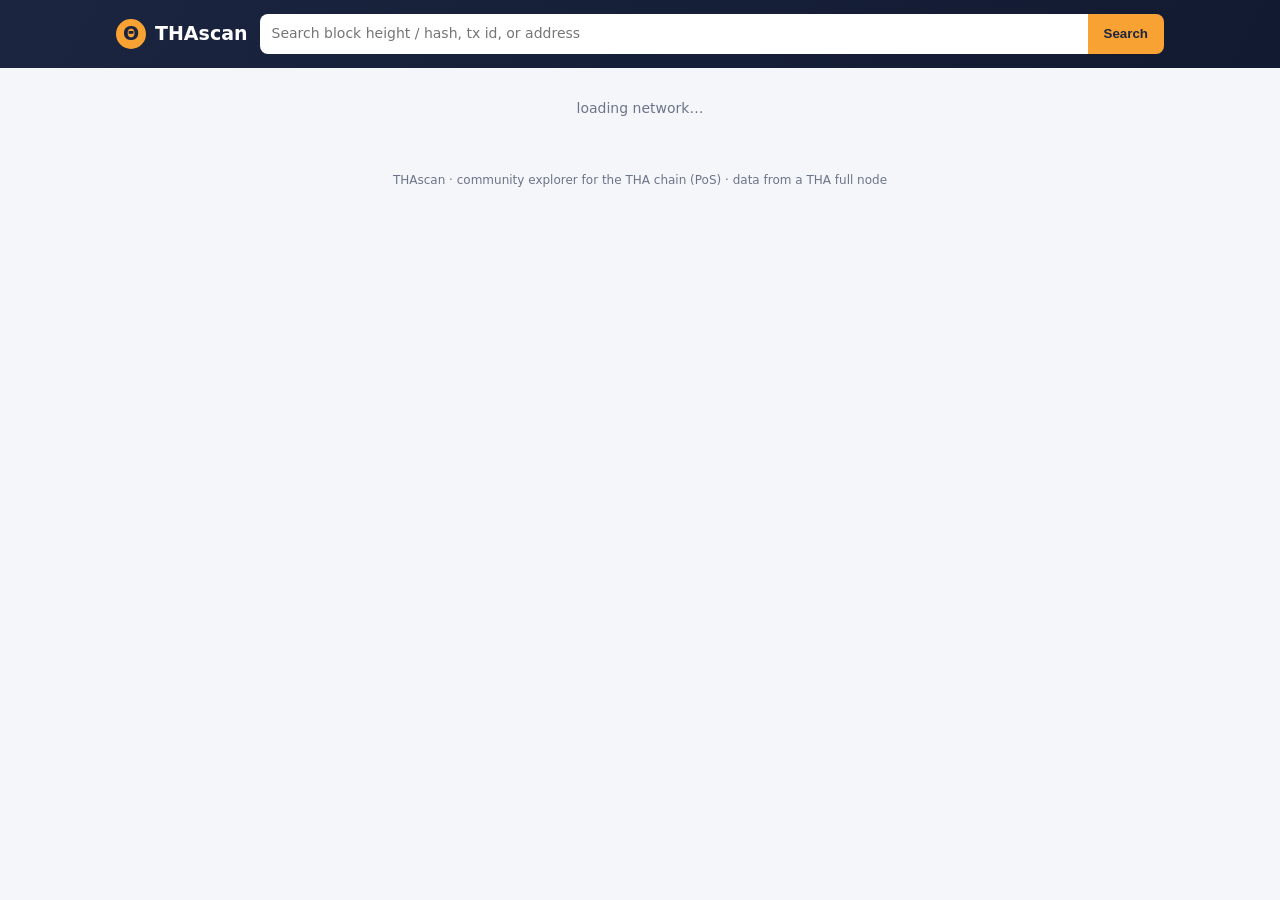
==== index.html @ 7e79e934 "THAscan — THA block explorer (PoS): blocks, transactions (coinstake-aware), address balances via nod" ====
<!doctype html>
<html lang="en">
<head>
<meta charset="utf-8">
<meta name="viewport" content="width=device-width,initial-scale=1">
<title>THAscan — THA Block Explorer</title>
<style>
:root{--navy:#1b2540;--navy2:#111a30;--accent:#f7a233;--accent2:#ffcf7a;--bg:#f5f6fa;--card:#fff;--line:#e4e7ee;--ink:#1c2438;--muted:#6b7488;--good:#1a9d5a;--pos:#8156d6}
@media(prefers-color-scheme:dark){:root{--bg:#0c1020;--card:#141b30;--line:#26304d;--ink:#e7eaf2;--muted:#8b93a9}}
*{box-sizing:border-box}body{margin:0;background:var(--bg);color:var(--ink);font:14px/1.55 system-ui,-apple-system,Segoe UI,Roboto,sans-serif}
a{color:var(--accent);text-decoration:none}a:hover{text-decoration:underline}
header{background:linear-gradient(120deg,var(--navy),var(--navy2));color:#fff;padding:14px 0}
.wrap{max-width:1080px;margin:0 auto;padding:0 16px}
.top{display:flex;align-items:center;gap:12px;flex-wrap:wrap}
.brand{font-weight:800;font-size:19px;color:#fff;display:flex;align-items:center;gap:9px}
.brand .logo{width:30px;height:30px;border-radius:50%;background:var(--accent);color:#1b2540;display:grid;place-items:center;font-weight:900}
.search{flex:1;min-width:220px;display:flex;gap:0}
.search input{flex:1;border:0;border-radius:8px 0 0 8px;padding:9px 12px;font:inherit;background:#fff;color:#1c2438}
.search button{border:0;border-radius:0 8px 8px 0;background:var(--accent);color:#1b2540;font-weight:700;padding:0 16px;cursor:pointer}
.stats{display:grid;grid-template-columns:repeat(auto-fit,minmax(150px,1fr));gap:12px;margin:16px 0}
.stat{background:var(--card);border:1px solid var(--line);border-radius:12px;padding:12px 14px}
.stat small{color:var(--muted);font-size:11px;letter-spacing:.05em;text-transform:uppercase}
.stat b{display:block;font-size:18px;margin-top:3px}
.card{background:var(--card);border:1px solid var(--line);border-radius:12px;margin:16px 0;overflow:hidden}
.card h2{margin:0;padding:12px 16px;font-size:15px;border-bottom:1px solid var(--line);background:rgba(127,127,127,.04)}
table{width:100%;border-collapse:collapse}
th,td{text-align:left;padding:9px 16px;border-bottom:1px solid var(--line);font-size:13px;white-space:nowrap}
th{color:var(--muted);font-weight:600;font-size:11px;text-transform:uppercase;letter-spacing:.04em}
td.mono,.mono{font-family:ui-monospace,SFMono-Regular,Menlo,monospace}
.tag{display:inline-block;font-size:11px;font-weight:700;padding:1px 8px;border-radius:20px}
.tag.pos{background:rgba(129,86,214,.15);color:var(--pos)}.tag.pow{background:rgba(247,162,51,.15);color:var(--accent)}
.tag.cs{background:rgba(26,157,90,.14);color:var(--good)}
.kv{padding:4px 16px}.kv .row{display:flex;gap:12px;padding:8px 0;border-bottom:1px solid var(--line);flex-wrap:wrap}
.kv .k{color:var(--muted);min-width:150px}.kv .v{flex:1;min-width:200px;word-break:break-all}
.ellip{max-width:340px;overflow:hidden;text-overflow:ellipsis;display:inline-block;vertical-align:bottom}
.io{display:grid;grid-template-columns:1fr 1fr;gap:12px}@media(max-width:640px){.io{grid-template-columns:1fr}}
.io .box{border:1px solid var(--line);border-radius:10px;padding:6px 0}
.io .box h3{margin:0;padding:6px 12px;font-size:12px;color:var(--muted)}
.io .ent{padding:6px 12px;border-top:1px solid var(--line);font-size:12px;display:flex;justify-content:space-between;gap:8px}
.muted{color:var(--muted)}.right{text-align:right}
footer{color:var(--muted);text-align:center;padding:22px;font-size:12px}
.loading{padding:30px;text-align:center;color:var(--muted)}
.note{background:rgba(247,162,51,.09);border:1px solid var(--accent);border-radius:8px;padding:8px 12px;margin:12px 0;font-size:12px}
</style>
</head>
<body>
<header><div class="wrap top">
  <a class="brand" href="#/"><span class="logo">Θ</span> THAscan</a>
  <form class="search" onsubmit="return doSearch(event)">
    <input id="q" placeholder="Search block height / hash, tx id, or address" spellcheck="false">
    <button>Search</button>
  </form>
</div></header>
<div class="wrap" id="app"><div class="loading">loading…</div></div>
<footer>THAscan · community explorer for the THA chain (PoS) · data from a THA full node</footer>

<script>
// tha-api.wattxchange.app in production; localhost when developing.
const API = (location.hostname==='localhost'||location.hostname==='127.0.0.1') ? 'http://127.0.0.1:3021' : 'https://tha-api.wattxchange.app';
const $=s=>document.querySelector(s);
const app=()=>$('#app');
const api=async p=>{const r=await fetch(API+p);if(!r.ok){let e='error';try{e=(await r.json()).error||e}catch{}throw new Error(e)};return r.json()};
const esc=s=>String(s==null?'':s).replace(/[&<>"]/g,c=>({'&':'&amp;','<':'&lt;','>':'&gt;','"':'&quot;'}[c]));
const fmt=n=>Number(n||0).toLocaleString(undefined,{maximumFractionDigits:8});
const ago=t=>{const s=Math.floor(Date.now()/1000-t);if(s<60)return s+'s ago';if(s<3600)return Math.floor(s/60)+'m ago';if(s<86400)return Math.floor(s/3600)+'h ago';return Math.floor(s/86400)+'d ago'};
const short=(h,n=12)=>h?h.slice(0,n)+'…'+h.slice(-6):'';
const link=(t,id,txt,n)=>`<a class="mono" href="#/${t}/${id}">${esc(txt||short(id,n))}</a>`;

function doSearch(e){e.preventDefault();const q=$('#q').value.trim();if(!q)return false;
  api('/api/search?q='+encodeURIComponent(q)).then(r=>{
    if(r.type==='unknown'){app().innerHTML='<div class="note">No block, transaction, or address matches “'+esc(q)+'”.</div>';location.hash='#/';}
    else location.hash='#/'+r.type+'/'+r.id;
  }).catch(()=>{});return false;}

async function home(){
  app().innerHTML='<div class="loading">loading network…</div>';
  const [s,blocks]=await Promise.all([api('/api/status'),api('/api/blocks?n=15')]);
  app().innerHTML=`
   <div class="stats">
     <div class="stat"><small>Height</small><b>${s.blocks.toLocaleString()}</b></div>
     <div class="stat"><small>Difficulty</small><b>${Number(s.difficulty).toFixed(4)}</b></div>
     <div class="stat"><small>Net Hashrate</small><b>${(s.networkhashps/1e6).toFixed(2)} MH/s</b></div>
     <div class="stat"><small>Peers</small><b>${s.connections??'–'}</b></div>
     <div class="stat"><small>Chain Size</small><b>${(s.sizeOnDisk/1e9).toFixed(2)} GB</b></div>
     <div class="stat"><small>Node</small><b style="font-size:13px">${esc(s.subversion||'')}</b></div>
   </div>
   <div class="card"><h2>Latest Blocks</h2><table>
     <tr><th>Height</th><th>Age</th><th>Txns</th><th>Type</th><th>Size</th><th>Hash</th></tr>
     ${blocks.map(b=>`<tr>
       <td>${link('block',b.height,b.height)}</td>
       <td class="muted">${ago(b.time)}</td>
       <td>${b.nTx}</td>
       <td><span class="tag ${b.type==='PoS'?'pos':'pow'}">${b.type}</span></td>
       <td class="muted">${b.size} B</td>
       <td>${link('block',b.hash,short(b.hash))}</td></tr>`).join('')}
   </table></div>`;
}

async function viewBlock(id){
  app().innerHTML='<div class="loading">loading block…</div>';
  const b=await api('/api/block/'+encodeURIComponent(id));
  app().innerHTML=`
   <div class="card"><h2>Block #${b.height} <span class="tag ${b.type==='PoS'?'pos':'pow'}">${b.type}</span></h2>
    <div class="kv">
     <div class="row"><span class="k">Hash</span><span class="v mono">${esc(b.hash)}</span></div>
     <div class="row"><span class="k">Timestamp</span><span class="v">${new Date(b.time*1000).toUTCString()} (${ago(b.time)})</span></div>
     <div class="row"><span class="k">Transactions</span><span class="v">${b.nTx}</span></div>
     <div class="row"><span class="k">Size / Weight</span><span class="v">${b.size} B / ${b.weight}</span></div>
     <div class="row"><span class="k">Difficulty</span><span class="v">${Number(b.difficulty).toFixed(6)}</span></div>
     <div class="row"><span class="k">Merkle Root</span><span class="v mono">${esc(b.merkleroot)}</span></div>
     <div class="row"><span class="k">Prev / Next</span><span class="v">${b.previousblockhash?link('block',b.previousblockhash,short(b.previousblockhash)):'–'} ${b.nextblockhash?' → '+link('block',b.nextblockhash,short(b.nextblockhash)):''}</span></div>
    </div></div>
   <div class="card"><h2>Transactions (${b.tx.length})</h2><table>
     <tr><th>Txid</th><th>In/Out</th><th>Value</th><th></th></tr>
     ${b.tx.map((t,i)=>`<tr>
       <td>${link('tx',t.txid,short(t.txid,16))}</td>
       <td class="muted">${t.vin} → ${t.vout}</td>
       <td>${fmt(t.value)} THA</td>
       <td>${i===0?'<span class="tag cs">coinbase</span>':(i===1&&b.type==='PoS'?'<span class="tag cs">coinstake</span>':'')}</td></tr>`).join('')}
   </table></div>`;
}

async function viewTx(id){
  app().innerHTML='<div class="loading">loading transaction…</div>';
  const t=await api('/api/tx/'+id);
  const io=(arr,side)=>`<div class="box"><h3>${side} (${arr.length})</h3>${arr.map(e=>{
    if(e.coinbase)return '<div class="ent"><span class="muted">Newly generated (coinbase)</span></div>';
    const a=e.address?link('address',e.address,short(e.address,14)):'<span class="muted">unparsed</span>';
    return `<div class="ent">${a}<span>${e.value==null?'':fmt(e.value)+' THA'}</span></div>`;}).join('')||'<div class="ent muted">none</div>'}</div>`;
  app().innerHTML=`
   <div class="card"><h2>Transaction ${t.coinstake?'<span class="tag cs">coinstake</span>':t.coinbase?'<span class="tag cs">coinbase</span>':''}</h2>
    <div class="kv">
     <div class="row"><span class="k">Txid</span><span class="v mono">${esc(t.txid)}</span></div>
     <div class="row"><span class="k">Block</span><span class="v">${t.height!=null?link('block',t.height,t.height):'unconfirmed'} · ${t.confirmations||0} confirmations</span></div>
     <div class="row"><span class="k">Time</span><span class="v">${t.time?new Date(t.time*1000).toUTCString():'–'}</span></div>
     <div class="row"><span class="k">Value out</span><span class="v">${fmt(t.outTotal)} THA</span></div>
     <div class="row"><span class="k">Fee</span><span class="v">${fmt(t.fee)} THA</span></div>
    </div></div>
   <div class="card"><h2>Inputs & Outputs</h2><div class="kv"><div class="io">${io(t.vin,'Inputs')}${io(t.vout,'Outputs')}</div></div></div>`;
}

async function viewAddress(id){
  app().innerHTML='<div class="loading">scanning address (this can take up to a minute — THA has no address index)…</div>';
  const a=await api('/api/address/'+id);
  app().innerHTML=`
   <div class="card"><h2>Address</h2>
    <div class="kv">
     <div class="row"><span class="k">Address</span><span class="v mono">${esc(a.address)}</span></div>
     <div class="row"><span class="k">Balance</span><span class="v"><b>${fmt(a.balance)} THA</b></span></div>
     <div class="row"><span class="k">Unspent outputs</span><span class="v">${a.utxoCount.toLocaleString()}</span></div>
    </div></div>
   ${a.utxoCount>a.utxos.length?`<div class="note">Showing the ${a.utxos.length} most recent of ${a.utxoCount.toLocaleString()} UTXOs.</div>`:''}
   <div class="card"><h2>Unspent Outputs</h2><table>
     <tr><th>Txid</th><th>Vout</th><th>Height</th><th class="right">Value</th></tr>
     ${a.utxos.map(u=>`<tr><td>${link('tx',u.txid,short(u.txid,16))}</td><td>${u.vout}</td><td>${link('block',u.height,u.height)}</td><td class="right">${fmt(u.value)} THA</td></tr>`).join('')||'<tr><td colspan="4" class="muted">no unspent outputs</td></tr>'}
   </table></div>`;
}

async function router(){
  const h=location.hash.replace(/^#\//,'');const [t,id]=h.split('/');
  try{
    if(!t) return home();
    if(t==='block') return viewBlock(id);
    if(t==='tx') return viewTx(id);
    if(t==='address') return viewAddress(id);
    home();
  }catch(e){app().innerHTML='<div class="note">'+esc(e.message)+'</div>';}
}
addEventListener('hashchange',router);
router();
setInterval(()=>{if(!location.hash||location.hash==='#/')router();},30000);
</script>
</body>
</html>
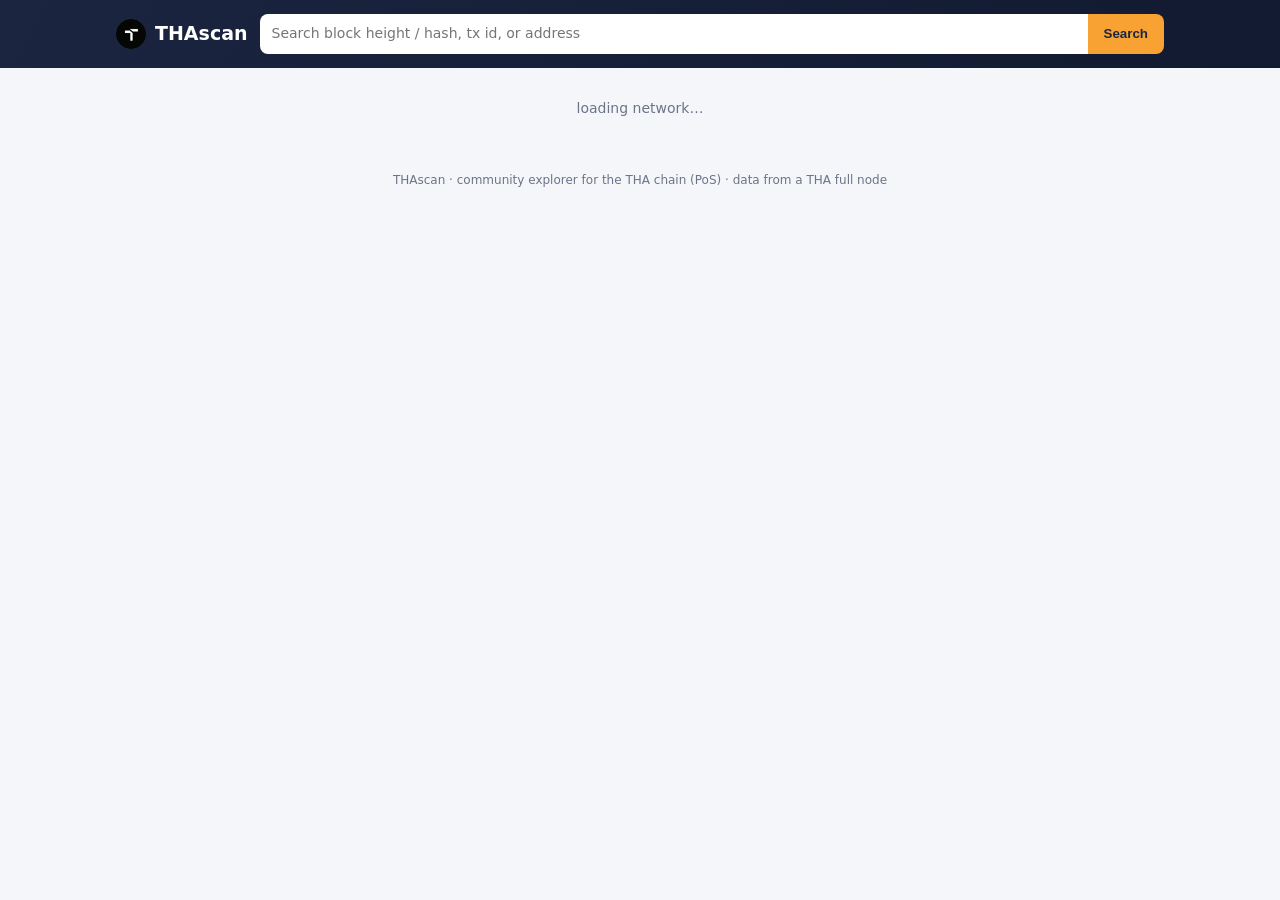
==== commit 4d353e46: "Add THA chain logo to header and as browser tab icon" ====
--- a/index.html
+++ b/index.html
@@ -4,6 +4,9 @@
 <meta charset="utf-8">
 <meta name="viewport" content="width=device-width,initial-scale=1">
 <title>THAscan — THA Block Explorer</title>
+<link rel="icon" href="/favicon.ico" sizes="any">
+<link rel="icon" type="image/png" href="/tha-logo.png">
+<link rel="apple-touch-icon" href="/apple-touch-icon.png">
 <style>
 :root{--navy:#1b2540;--navy2:#111a30;--accent:#f7a233;--accent2:#ffcf7a;--bg:#f5f6fa;--card:#fff;--line:#e4e7ee;--ink:#1c2438;--muted:#6b7488;--good:#1a9d5a;--pos:#8156d6}
 @media(prefers-color-scheme:dark){:root{--bg:#0c1020;--card:#141b30;--line:#26304d;--ink:#e7eaf2;--muted:#8b93a9}}
@@ -13,7 +16,7 @@
 .wrap{max-width:1080px;margin:0 auto;padding:0 16px}
 .top{display:flex;align-items:center;gap:12px;flex-wrap:wrap}
 .brand{font-weight:800;font-size:19px;color:#fff;display:flex;align-items:center;gap:9px}
-.brand .logo{width:30px;height:30px;border-radius:50%;background:var(--accent);color:#1b2540;display:grid;place-items:center;font-weight:900}
+.brand .logo{width:30px;height:30px;border-radius:50%;display:block;object-fit:contain}
 .search{flex:1;min-width:220px;display:flex;gap:0}
 .search input{flex:1;border:0;border-radius:8px 0 0 8px;padding:9px 12px;font:inherit;background:#fff;color:#1c2438}
 .search button{border:0;border-radius:0 8px 8px 0;background:var(--accent);color:#1b2540;font-weight:700;padding:0 16px;cursor:pointer}
@@ -45,7 +48,7 @@
 </head>
 <body>
 <header><div class="wrap top">
-  <a class="brand" href="#/"><span class="logo">Θ</span> THAscan</a>
+  <a class="brand" href="#/"><img class="logo" src="/tha-logo.png" width="30" height="30" alt=""> THAscan</a>
   <form class="search" onsubmit="return doSearch(event)">
     <input id="q" placeholder="Search block height / hash, tx id, or address" spellcheck="false">
     <button>Search</button>
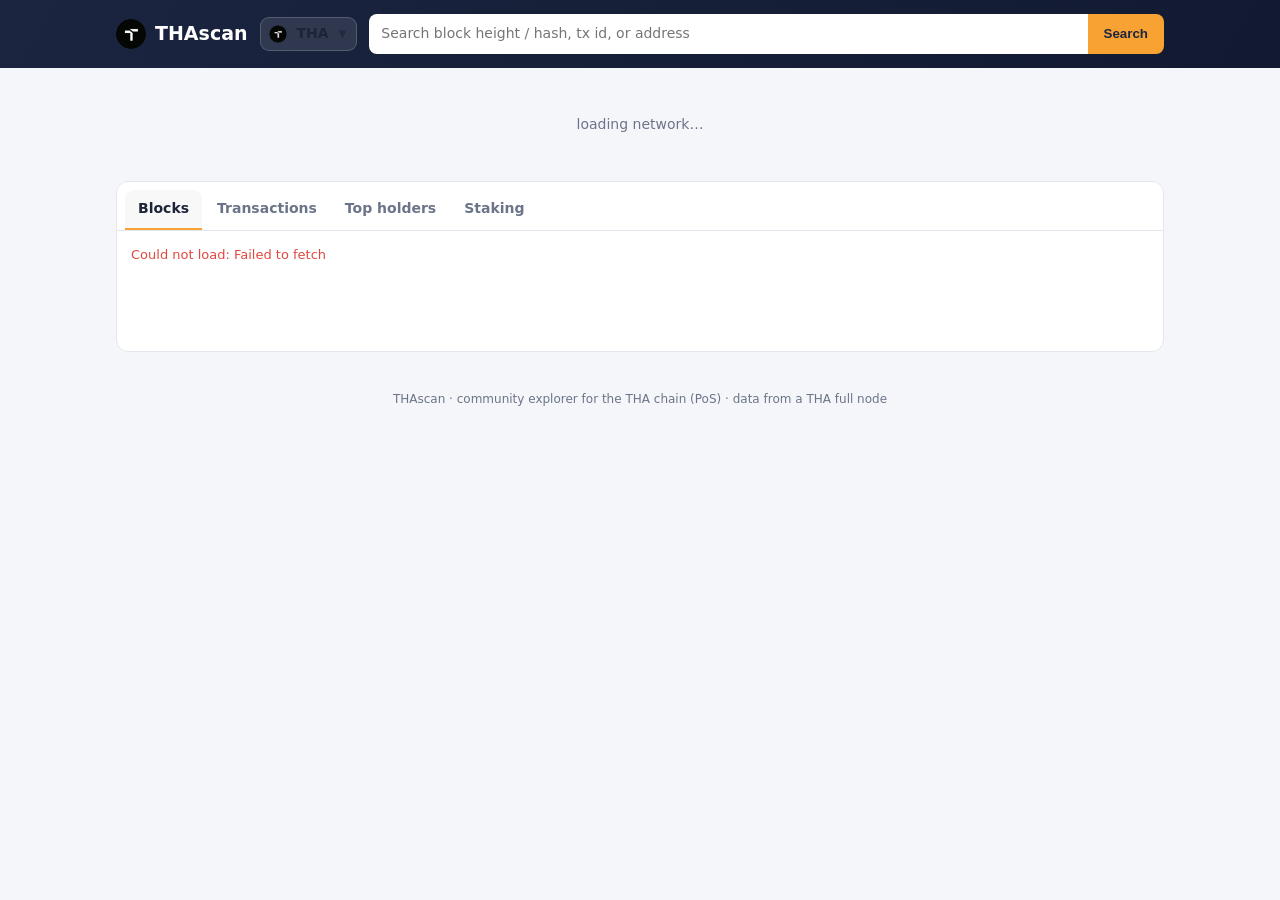
==== commit 46bf9f5c: "Shared explorer panel, chain selector, and index-backed views Adds the wattxchange chain selector an" ====
--- a/index.html
+++ b/index.html
@@ -7,6 +7,8 @@
 <link rel="icon" href="/favicon.ico" sizes="any">
 <link rel="icon" type="image/png" href="/tha-logo.png">
 <link rel="apple-touch-icon" href="/apple-touch-icon.png">
+<link rel="stylesheet" href="/explorer-shared.css">
+<script src="/explorer-shared.js"></script>
 <style>
 :root{--navy:#1b2540;--navy2:#111a30;--accent:#f7a233;--accent2:#ffcf7a;--bg:#f5f6fa;--card:#fff;--line:#e4e7ee;--ink:#1c2438;--muted:#6b7488;--good:#1a9d5a;--pos:#8156d6}
 @media(prefers-color-scheme:dark){:root{--bg:#0c1020;--card:#141b30;--line:#26304d;--ink:#e7eaf2;--muted:#8b93a9}}
@@ -49,6 +51,7 @@
 <body>
 <header><div class="wrap top">
   <a class="brand" href="#/"><img class="logo" src="/tha-logo.png" width="30" height="30" alt=""> THAscan</a>
+  <span id="chainbar"></span>
   <form class="search" onsubmit="return doSearch(event)">
     <input id="q" placeholder="Search block height / hash, tx id, or address" spellcheck="false">
     <button>Search</button>
@@ -59,7 +62,8 @@
 
 <script>
 // tha-api.wattxchange.app in production; localhost when developing.
-const API = (location.hostname==='localhost'||location.hostname==='127.0.0.1') ? 'http://127.0.0.1:3021' : 'https://tha-api.wattxchange.app';
+const API = new URLSearchParams(location.search).get('api')
+  || ((location.hostname==='localhost'||location.hostname==='127.0.0.1') ? 'http://127.0.0.1:3021' : 'https://tha-api.wattxchange.app');
 const $=s=>document.querySelector(s);
 const app=()=>$('#app');
 const api=async p=>{const r=await fetch(API+p);if(!r.ok){let e='error';try{e=(await r.json()).error||e}catch{}throw new Error(e)};return r.json()};
@@ -75,28 +79,47 @@
     else location.hash='#/'+r.type+'/'+r.id;
   }).catch(()=>{});return false;}
 
-async function home(){
-  app().innerHTML='<div class="loading">loading network…</div>';
-  const [s,blocks]=await Promise.all([api('/api/status'),api('/api/blocks?n=15')]);
-  app().innerHTML=`
-   <div class="stats">
+function statsRow(s){
+  return `
      <div class="stat"><small>Height</small><b>${s.blocks.toLocaleString()}</b></div>
      <div class="stat"><small>Difficulty</small><b>${Number(s.difficulty).toFixed(4)}</b></div>
-     <div class="stat"><small>Net Hashrate</small><b>${(s.networkhashps/1e6).toFixed(2)} MH/s</b></div>
-     <div class="stat"><small>Peers</small><b>${s.connections??'–'}</b></div>
+     <div class="stat"><small>Net Hashrate</small><b>${ExplorerShared.format.hashrate(s.networkhashps)}</b></div>
+     <div class="stat"><small>Peers</small><b>${s.connections??'\u2013'}</b></div>
      <div class="stat"><small>Chain Size</small><b>${(s.sizeOnDisk/1e9).toFixed(2)} GB</b></div>
-     <div class="stat"><small>Node</small><b style="font-size:13px">${esc(s.subversion||'')}</b></div>
-   </div>
-   <div class="card"><h2>Latest Blocks</h2><table>
-     <tr><th>Height</th><th>Age</th><th>Txns</th><th>Type</th><th>Size</th><th>Hash</th></tr>
-     ${blocks.map(b=>`<tr>
-       <td>${link('block',b.height,b.height)}</td>
-       <td class="muted">${ago(b.time)}</td>
-       <td>${b.nTx}</td>
-       <td><span class="tag ${b.type==='PoS'?'pos':'pow'}">${b.type}</span></td>
-       <td class="muted">${b.size} B</td>
-       <td>${link('block',b.hash,short(b.hash))}</td></tr>`).join('')}
-   </table></div>`;
+     <div class="stat"><small>Node</small><b style="font-size:13px">${esc(s.subversion||'')}</b></div>`;
+}
+
+// The stat row refreshes on a timer, but the panel must not: remounting it would
+// throw away whichever tab and page the reader is on.
+let _panel=null,_panelTab=null;
+async function home(tab){
+  tab = tab || 'blocks';
+  if(!document.getElementById('xpanel')){
+    app().innerHTML='<div class="stats" id="xstats"><div class="loading">loading network\u2026</div></div><div id="xpanel"></div>';
+    _panel = mountPanel(tab); _panelTab = tab;
+  } else if(_panel && tab !== _panelTab){
+    _panelTab = tab; _panel.go(tab, null);
+  }
+  refreshStats();
+}
+
+function refreshStats(){
+  return api('/api/status').then(s=>{
+    const el=document.getElementById('xstats');
+    if(el) el.innerHTML=statsRow(s);
+  }).catch(()=>{});
+}
+
+// Blocks / transactions / holders / staking, 50 rows a page, paged in either
+// direction for as far as the chain goes. Tab changes are mirrored into the URL
+// so a view can be linked; the guard stops that write re-entering the router.
+let _navGuard=false;
+function mountPanel(tab){
+  if(!window.ExplorerShared) return null;
+  return ExplorerShared.panel('#xpanel',{chainId:'tha',api:API,tab:tab,onNavigate(t){
+    if(t===_panelTab) return;
+    _panelTab=t; _navGuard=true; location.hash='#/view/'+t;
+  }});
 }
 
 async function viewBlock(id){
@@ -160,18 +183,21 @@
 }
 
 async function router(){
+  if(_navGuard){_navGuard=false;return;}
   const h=location.hash.replace(/^#\//,'');const [t,id]=h.split('/');
   try{
     if(!t) return home();
-    if(t==='block') return viewBlock(id);
-    if(t==='tx') return viewTx(id);
-    if(t==='address') return viewAddress(id);
+    if(t==='view') return home(id||'blocks');
+    if(t==='block'){_panel=null;_panelTab=null;return viewBlock(id);}
+    if(t==='tx'){_panel=null;_panelTab=null;return viewTx(id);}
+    if(t==='address'){_panel=null;_panelTab=null;return viewAddress(id);}
     home();
   }catch(e){app().innerHTML='<div class="note">'+esc(e.message)+'</div>';}
 }
+if(window.ExplorerShared) ExplorerShared.chainbar('#chainbar',{chainId:'tha'});
 addEventListener('hashchange',router);
 router();
-setInterval(()=>{if(!location.hash||location.hash==='#/')router();},30000);
+setInterval(()=>{if(document.getElementById('xstats'))refreshStats();},30000);
 </script>
 </body>
 </html>
--- a/explorer-shared.css
+++ b/explorer-shared.css
@@ -0,0 +1,100 @@
+/* Shared explorer widgets. Colours are inherited from whatever palette the host
+   explorer already defines (--card/--line/--ink/--muted/--accent), with sane
+   fallbacks so this drops into a page that defines none of them. */
+.xs, .xs * { box-sizing: border-box; }
+.xs {
+  --xs-card: var(--card, #fff);
+  --xs-line: var(--line, #e4e7ee);
+  --xs-ink: var(--ink, #1c2438);
+  --xs-muted: var(--muted, #6b7488);
+  --xs-accent: var(--accent, #f7a233);
+  --xs-good: var(--good, #1a9d5a);
+  --xs-bad: var(--bad, #e0483f);
+  color: var(--xs-ink);
+  font: 14px/1.55 system-ui, -apple-system, Segoe UI, Roboto, sans-serif;
+}
+.xs-mono { font-family: ui-monospace, SFMono-Regular, Menlo, monospace; }
+
+/* ---- chain selector ---- */
+.xs-chainbar { position: relative; display: inline-block; }
+.xs-chainbtn {
+  display: flex; align-items: center; gap: 8px; cursor: pointer;
+  background: rgba(255,255,255,.10); border: 1px solid rgba(255,255,255,.18);
+  color: inherit; font: inherit; font-weight: 600;
+  border-radius: 9px; padding: 5px 10px 5px 6px;
+}
+.xs-chainbtn:hover { background: rgba(255,255,255,.18); }
+.xs-chainbtn img { width: 22px; height: 22px; border-radius: 50%; display: block; }
+.xs-chainbtn .xs-caret { opacity: .7; font-size: 10px; margin-left: 2px; }
+.xs-menu {
+  position: absolute; z-index: 60; top: calc(100% + 6px); left: 0; min-width: 288px;
+  background: var(--xs-card); border: 1px solid var(--xs-line); border-radius: 12px;
+  box-shadow: 0 14px 40px rgba(0,0,0,.28); padding: 6px; display: none;
+}
+.xs-menu[data-open="1"] { display: block; }
+.xs-menu h4 {
+  margin: 4px 8px 6px; font-size: 10px; letter-spacing: .09em; text-transform: uppercase;
+  color: var(--xs-muted); font-weight: 700;
+}
+.xs-menu a {
+  display: flex; align-items: center; gap: 10px; padding: 8px; border-radius: 9px;
+  color: var(--xs-ink); text-decoration: none;
+}
+.xs-menu a:hover { background: rgba(127,127,127,.11); }
+.xs-menu a[aria-current="page"] { background: rgba(127,127,127,.16); }
+.xs-menu img { width: 28px; height: 28px; border-radius: 50%; flex: none; }
+.xs-menu .xs-nm { font-weight: 650; display: flex; align-items: center; gap: 6px; }
+.xs-menu .xs-tg { font-size: 11.5px; color: var(--xs-muted); }
+.xs-badge {
+  font-size: 9px; font-weight: 800; letter-spacing: .06em; text-transform: uppercase;
+  padding: 1px 5px; border-radius: 20px; background: rgba(127,127,127,.2); color: var(--xs-muted);
+}
+
+/* ---- panel + tabs ---- */
+.xs-panel { background: var(--xs-card); border: 1px solid var(--xs-line); border-radius: 12px; margin: 16px 0; overflow: hidden; }
+.xs-tabs { display: flex; gap: 2px; padding: 8px 8px 0; border-bottom: 1px solid var(--xs-line); flex-wrap: wrap; }
+.xs-tab {
+  border: 0; background: none; font: inherit; font-weight: 600; color: var(--xs-muted);
+  padding: 8px 13px; border-radius: 9px 9px 0 0; cursor: pointer; border-bottom: 2px solid transparent;
+}
+.xs-tab:hover { color: var(--xs-ink); }
+.xs-tab[aria-selected="true"] { color: var(--xs-ink); border-bottom-color: var(--xs-accent); background: rgba(127,127,127,.05); }
+.xs-body { min-height: 120px; }
+.xs-scroll { overflow-x: auto; }
+
+.xs table { width: 100%; border-collapse: collapse; }
+.xs th, .xs td { text-align: left; padding: 9px 14px; border-bottom: 1px solid var(--xs-line); font-size: 13px; white-space: nowrap; }
+.xs th { color: var(--xs-muted); font-weight: 600; font-size: 10.5px; text-transform: uppercase; letter-spacing: .05em; }
+.xs tbody tr:hover { background: rgba(127,127,127,.05); }
+.xs .xs-right { text-align: right; }
+.xs a { color: var(--xs-accent); text-decoration: none; }
+.xs a:hover { text-decoration: underline; }
+
+.xs-tag { display: inline-block; font-size: 10.5px; font-weight: 700; padding: 1px 8px; border-radius: 20px; background: rgba(127,127,127,.16); }
+.xs-tag.pos { background: rgba(129,86,214,.16); color: #8156d6; }
+.xs-tag.pow { background: rgba(247,162,51,.16); color: #c07b16; }
+.xs-tag.coinbase { background: rgba(26,157,90,.15); color: var(--xs-good); }
+.xs-tag.coinstake { background: rgba(129,86,214,.15); color: #8156d6; }
+
+/* ---- pager ---- */
+.xs-pager { display: flex; align-items: center; gap: 8px; padding: 10px 14px; flex-wrap: wrap; }
+.xs-pager .xs-sp { flex: 1; }
+.xs-btn {
+  border: 1px solid var(--xs-line); background: var(--xs-card); color: var(--xs-ink);
+  font: inherit; font-size: 13px; font-weight: 600; padding: 6px 13px; border-radius: 8px; cursor: pointer;
+}
+.xs-btn:hover:not(:disabled) { border-color: var(--xs-accent); color: var(--xs-accent); }
+.xs-btn:disabled { opacity: .4; cursor: default; }
+.xs-note { color: var(--xs-muted); font-size: 12px; }
+
+/* ---- stats + bars ---- */
+.xs-stats { display: grid; grid-template-columns: repeat(auto-fit, minmax(150px, 1fr)); gap: 12px; padding: 14px; }
+.xs-stat { border: 1px solid var(--xs-line); border-radius: 10px; padding: 10px 12px; }
+.xs-stat small { display: block; color: var(--xs-muted); font-size: 10.5px; letter-spacing: .05em; text-transform: uppercase; }
+.xs-stat b { display: block; font-size: 17px; margin-top: 3px; }
+.xs-bar { height: 6px; border-radius: 4px; background: rgba(127,127,127,.18); overflow: hidden; min-width: 60px; }
+.xs-bar > i { display: block; height: 100%; background: var(--xs-accent); border-radius: 4px; }
+.xs-empty { padding: 26px 14px; text-align: center; color: var(--xs-muted); }
+.xs-err { padding: 14px; color: var(--xs-bad); font-size: 13px; }
+.xs-sync { padding: 8px 14px; font-size: 12px; color: var(--xs-muted); background: rgba(247,162,51,.10); border-bottom: 1px solid var(--xs-line); }
+@media (max-width: 620px) { .xs th, .xs td { padding: 8px 10px; font-size: 12px; } }
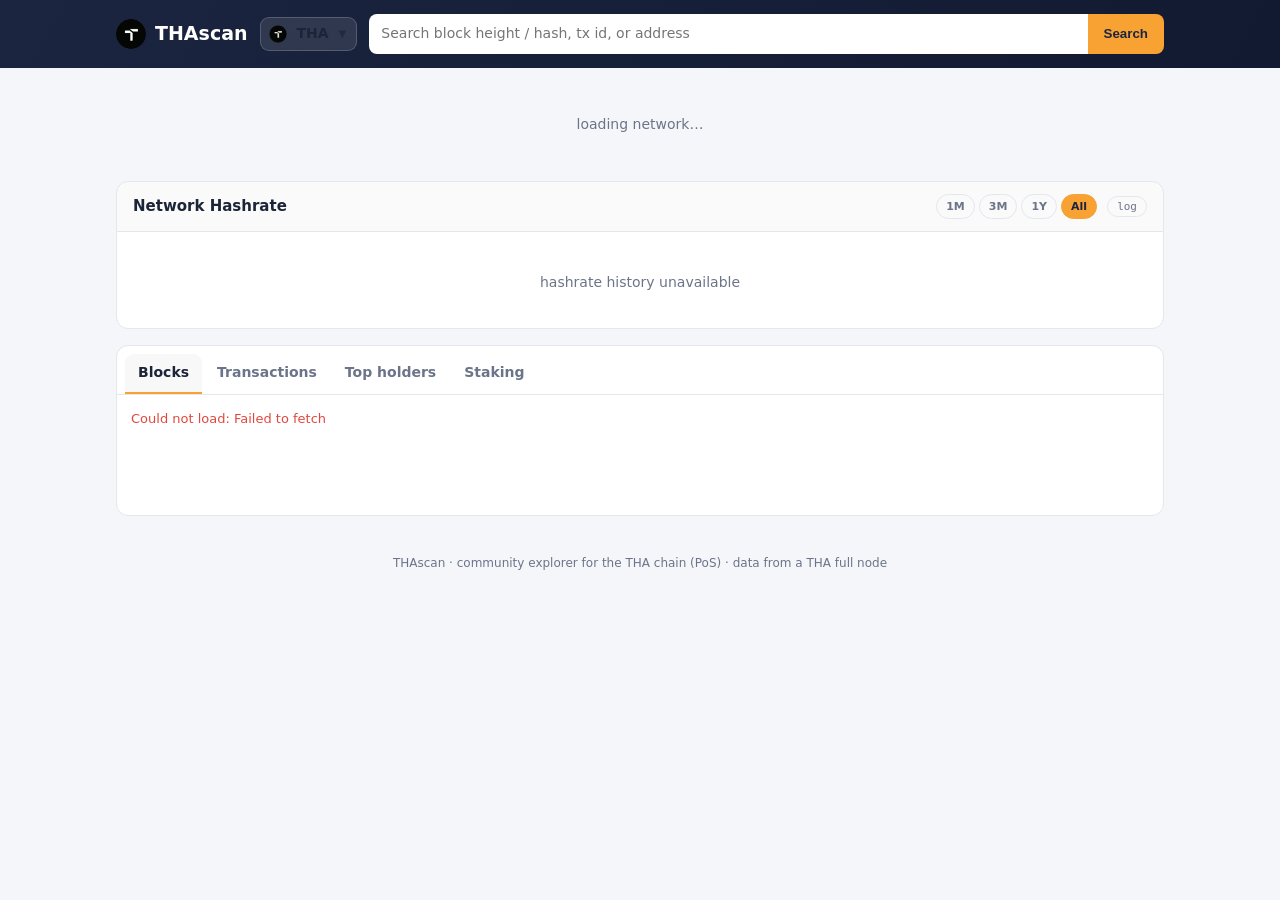
==== commit 6a9eba7f: "Add a full-history network hashrate chart to the home view Draws the whole chain from genesis, backe" ====
--- a/index.html
+++ b/index.html
@@ -46,6 +46,23 @@
 footer{color:var(--muted);text-align:center;padding:22px;font-size:12px}
 .loading{padding:30px;text-align:center;color:var(--muted)}
 .note{background:rgba(247,162,51,.09);border:1px solid var(--accent);border-radius:8px;padding:8px 12px;margin:12px 0;font-size:12px}
+.chartcard h2{display:flex;align-items:center;gap:10px;flex-wrap:wrap}
+.chartcard h2 .sp{flex:1}
+.ranges{display:flex;gap:4px}
+.ranges button{font:inherit;font-size:11px;font-weight:600;padding:3px 9px;border-radius:20px;cursor:pointer;border:1px solid var(--line);background:transparent;color:var(--muted)}
+.ranges button:hover{color:var(--ink)}
+.ranges button[aria-pressed=true]{background:var(--accent);border-color:var(--accent);color:#1b2540}
+.chartbox{position:relative;padding:10px 10px 4px}
+.chartbox svg{display:block;width:100%;height:auto;overflow:visible}
+.chartbox .gl{stroke:var(--line);stroke-width:1}
+.chartbox .axis{fill:var(--muted);font-size:10px}
+.chartbox .ln{fill:none;stroke:var(--accent);stroke-width:1.8;stroke-linejoin:round;stroke-linecap:round}
+.chartbox .ar{fill:url(#hrfill)}
+.chartbox .hit{fill:transparent}
+.chartbox .cur{stroke:var(--muted);stroke-width:1;stroke-dasharray:3 3}
+.chartbox .dot{fill:var(--accent);stroke:var(--card);stroke-width:2}
+.tip{position:absolute;pointer-events:none;background:var(--navy);color:#fff;border-radius:8px;padding:6px 9px;font-size:11px;line-height:1.45;white-space:nowrap;transform:translate(-50%,-115%);opacity:0;transition:opacity .1s;box-shadow:0 4px 14px rgba(0,0,0,.25)}
+.tip b{color:var(--accent2)}
 </style>
 </head>
 <body>
@@ -95,8 +112,15 @@
 async function home(tab){
   tab = tab || 'blocks';
   if(!document.getElementById('xpanel')){
-    app().innerHTML='<div class="stats" id="xstats"><div class="loading">loading network\u2026</div></div><div id="xpanel"></div>';
+    app().innerHTML='<div class="stats" id="xstats"><div class="loading">loading network\u2026</div></div>'
+      + '<div class="card chartcard"><h2>Network Hashrate'
+      + '<span class="sp"></span>'
+      + '<span class="ranges" id="hrranges"></span>'
+      + '<button id="hrscale" class="mono" style="font-size:11px;padding:3px 9px;border-radius:20px;cursor:pointer;border:1px solid var(--line);background:transparent;color:var(--muted)">log</button>'
+      + '</h2><div class="chartbox" id="hrbox"><div class="loading">loading hashrate history\u2026</div></div></div>'
+      + '<div id="xpanel"></div>';
     _panel = mountPanel(tab); _panelTab = tab;
+    initHashrate();
   } else if(_panel && tab !== _panelTab){
     _panelTab = tab; _panel.go(tab, null);
   }
@@ -120,6 +144,91 @@
     if(t===_panelTab) return;
     _panelTab=t; _navGuard=true; location.hash='#/view/'+t;
   }});
+}
+
+// ---- network hashrate chart ---------------------------------------------
+// Full-chain series from /api/hashrate (fixed-step samples, genesis onward).
+// Drawn as inline SVG so the Pages site stays dependency-free.
+const HR_RANGES=[['1M',30],['3M',90],['1Y',365],['All',0]];
+let _hr={data:null,days:0,log:true};
+
+async function initHashrate(){
+  const box=document.getElementById('hrbox'); if(!box) return;
+  const rg=document.getElementById('hrranges');
+  rg.innerHTML=HR_RANGES.map(([l,d])=>`<button data-d="${d}" aria-pressed="${d===_hr.days}">${l}</button>`).join('');
+  rg.onclick=e=>{const b=e.target.closest('button'); if(!b)return;
+    _hr.days=Number(b.dataset.d);
+    [...rg.children].forEach(c=>c.setAttribute('aria-pressed',String(Number(c.dataset.d)===_hr.days)));
+    drawHashrate();};
+  const sc=document.getElementById('hrscale');
+  sc.onclick=()=>{_hr.log=!_hr.log; sc.textContent=_hr.log?'log':'linear'; drawHashrate();};
+  try{
+    const r=await api('/api/hashrate');
+    _hr.data=r.samples||[];
+    if(r.building&&_hr.data.length<50) setTimeout(initHashrate,15000);
+    drawHashrate();
+  }catch(e){ box.innerHTML='<div class="loading">hashrate history unavailable</div>'; }
+}
+
+function drawHashrate(){
+  const box=document.getElementById('hrbox'); if(!box||!_hr.data) return;
+  let d=_hr.data;
+  if(_hr.days>0){const cut=Date.now()/1000-_hr.days*86400; d=d.filter(p=>p.time>=cut);}
+  d=d.filter(p=>p.hashps>0);
+  if(d.length<2){ box.innerHTML='<div class="loading">not enough data for this range</div>'; return; }
+
+  const W=1000,H=230,L=66,R=10,T=12,B=24;
+  const xs=i=>L+(W-L-R)*(i/(d.length-1));
+  const vals=d.map(p=>p.hashps);
+  const lo=Math.min(...vals), hi=Math.max(...vals);
+  // log keeps early-chain values readable next to a 20 MH/s tip
+  const f=v=>_hr.log?Math.log10(Math.max(v,1)):v;
+  let y0=f(lo), y1=f(hi); if(y1-y0<1e-9){y1=y0+1;}
+  const pad=(y1-y0)*0.08; y0-=pad; y1+=pad;
+  const ys=v=>T+(H-T-B)*(1-(f(v)-y0)/(y1-y0));
+
+  const pts=d.map((p,i)=>[xs(i),ys(p.hashps)]);
+  const line=pts.map((p,i)=>(i?'L':'M')+p[0].toFixed(1)+' '+p[1].toFixed(1)).join(' ');
+  const area=line+` L${pts[pts.length-1][0].toFixed(1)} ${H-B} L${pts[0][0].toFixed(1)} ${H-B} Z`;
+
+  // gridlines
+  const ticks=[];
+  for(let k=0;k<=4;k++){const v=y0+(y1-y0)*k/4; ticks.push({y:T+(H-T-B)*(1-k/4), v:_hr.log?Math.pow(10,v):v});}
+  const dateLbl=t=>{const x=new Date(t*1000);return x.toLocaleDateString(undefined,{month:'short',year:'2-digit'})};
+
+  box.innerHTML=`<svg viewBox="0 0 ${W} ${H}" role="img" aria-label="THA network hashrate over time">
+    <defs><linearGradient id="hrfill" x1="0" y1="0" x2="0" y2="1">
+      <stop offset="0%" stop-color="var(--accent)" stop-opacity=".28"/>
+      <stop offset="100%" stop-color="var(--accent)" stop-opacity="0"/>
+    </linearGradient></defs>
+    ${ticks.map(t=>`<line class="gl" x1="${L}" y1="${t.y.toFixed(1)}" x2="${W-R}" y2="${t.y.toFixed(1)}"/>
+      <text class="axis" x="${L-6}" y="${(t.y+3).toFixed(1)}" text-anchor="end">${ExplorerShared.format.hashrate(t.v)}</text>`).join('')}
+    <path class="ar" d="${area}"/>
+    <path class="ln" d="${line}"/>
+    <text class="axis" x="${L}" y="${H-6}">${dateLbl(d[0].time)}</text>
+    <text class="axis" x="${W-R}" y="${H-6}" text-anchor="end">${dateLbl(d[d.length-1].time)}</text>
+    <line class="cur" id="hrcur" x1="0" y1="${T}" x2="0" y2="${H-B}" style="opacity:0"/>
+    <circle class="dot" id="hrdot" r="3.5" cx="0" cy="0" style="opacity:0"/>
+    <rect class="hit" id="hrhit" x="${L}" y="${T}" width="${W-L-R}" height="${H-T-B}"/>
+  </svg><div class="tip" id="hrtip"></div>`;
+
+  const svg=box.querySelector('svg'), hit=box.querySelector('#hrhit');
+  const cur=box.querySelector('#hrcur'), dot=box.querySelector('#hrdot'), tip=box.querySelector('#hrtip');
+  const move=ev=>{
+    const r=svg.getBoundingClientRect();
+    const px=(ev.clientX-r.left)/r.width*W;
+    let i=Math.round((px-L)/((W-L-R)/(d.length-1)));
+    i=Math.max(0,Math.min(d.length-1,i));
+    const p=d[i], x=xs(i), y=ys(p.hashps);
+    cur.setAttribute('x1',x); cur.setAttribute('x2',x); cur.style.opacity=1;
+    dot.setAttribute('cx',x); dot.setAttribute('cy',y); dot.style.opacity=1;
+    tip.style.opacity=1;
+    tip.style.left=(x/W*r.width)+'px';
+    tip.style.top=(y/H*r.height)+'px';
+    tip.innerHTML=`<b>${ExplorerShared.format.hashrate(p.hashps)}</b><br>block ${p.height.toLocaleString()}<br>${new Date(p.time*1000).toLocaleDateString()}`;
+  };
+  hit.addEventListener('mousemove',move);
+  hit.addEventListener('mouseleave',()=>{cur.style.opacity=0;dot.style.opacity=0;tip.style.opacity=0;});
 }
 
 async function viewBlock(id){
--- a/explorer-shared.css
+++ b/explorer-shared.css
@@ -30,7 +30,13 @@
   position: absolute; z-index: 60; top: calc(100% + 6px); left: 0; min-width: 288px;
   background: var(--xs-card); border: 1px solid var(--xs-line); border-radius: 12px;
   box-shadow: 0 14px 40px rgba(0,0,0,.28); padding: 6px; display: none;
+  /* The list grows with every chain added, so cap it and scroll inside rather
+     than letting it run off the bottom or the right edge of the page. */
+  max-height: min(70vh, 520px); overflow-y: auto; overscroll-behavior: contain;
+  max-width: calc(100vw - 24px); box-sizing: border-box;
 }
+/* Flipped when the menu would otherwise extend past the right edge. */
+.xs-menu[data-align="right"] { left: auto; right: 0; }
 .xs-menu[data-open="1"] { display: block; }
 .xs-menu h4 {
   margin: 4px 8px 6px; font-size: 10px; letter-spacing: .09em; text-transform: uppercase;
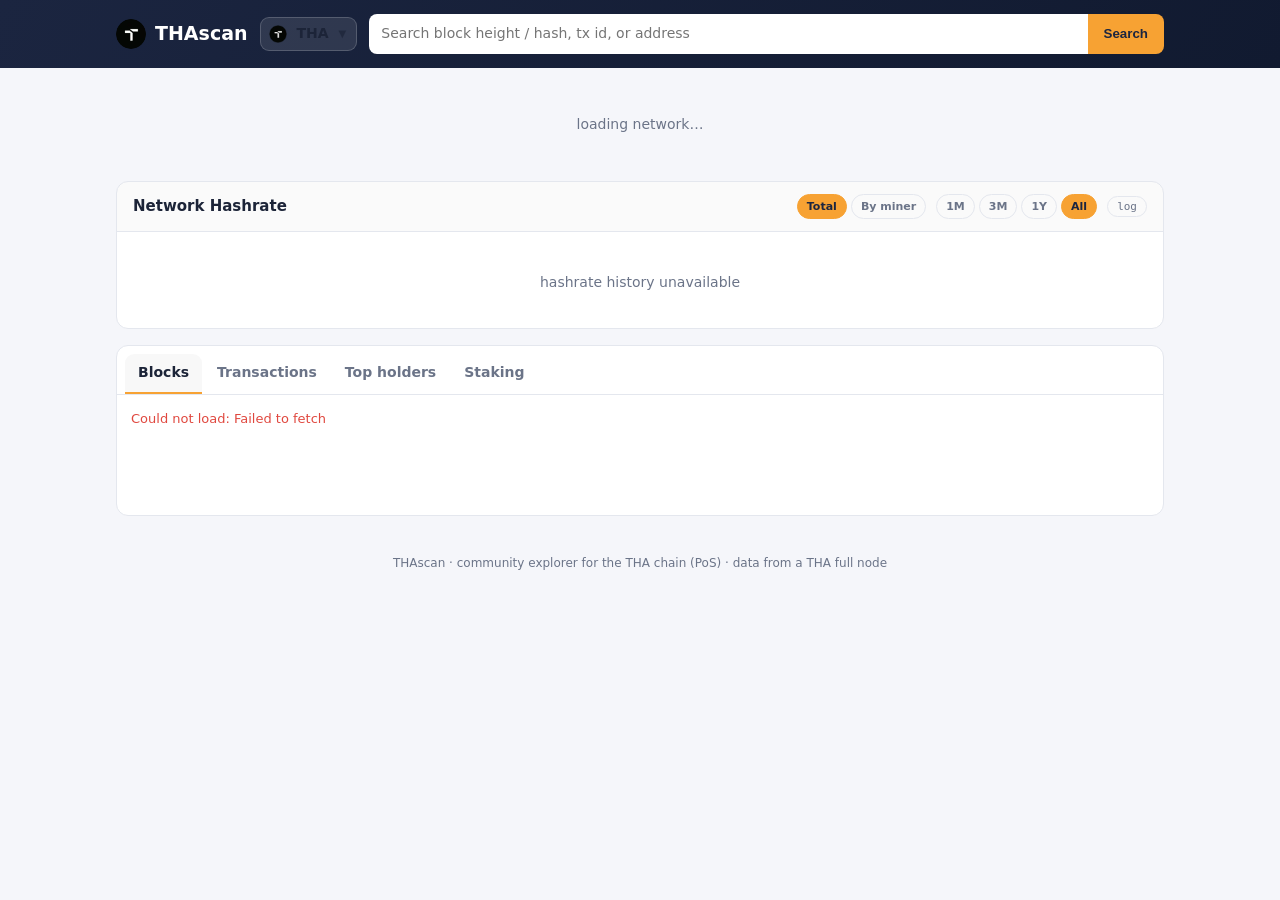
==== commit 1c452160: "Hashrate chart: add a per-staker breakdown mode Adds a Total / By miner toggle. In miner mode the ch" ====
--- a/index.html
+++ b/index.html
@@ -63,6 +63,10 @@
 .chartbox .dot{fill:var(--accent);stroke:var(--card);stroke-width:2}
 .tip{position:absolute;pointer-events:none;background:var(--navy);color:#fff;border-radius:8px;padding:6px 9px;font-size:11px;line-height:1.45;white-space:nowrap;transform:translate(-50%,-115%);opacity:0;transition:opacity .1s;box-shadow:0 4px 14px rgba(0,0,0,.25)}
 .tip b{color:var(--accent2)}
+.legend{display:flex;flex-wrap:wrap;gap:4px 14px;padding:8px 12px 4px;font-size:11px}
+.legend span{display:inline-flex;align-items:center;gap:5px;cursor:pointer;color:var(--muted)}
+.legend span.off{opacity:.35;text-decoration:line-through}
+.legend i{width:9px;height:9px;border-radius:2px;display:inline-block;flex:none}
 </style>
 </head>
 <body>
@@ -115,6 +119,7 @@
     app().innerHTML='<div class="stats" id="xstats"><div class="loading">loading network\u2026</div></div>'
       + '<div class="card chartcard"><h2>Network Hashrate'
       + '<span class="sp"></span>'
+      + '<span class="ranges" id="hrmode"><button data-m="total" aria-pressed="true">Total</button><button data-m="miners" aria-pressed="false">By miner</button></span>'
       + '<span class="ranges" id="hrranges"></span>'
       + '<button id="hrscale" class="mono" style="font-size:11px;padding:3px 9px;border-radius:20px;cursor:pointer;border:1px solid var(--line);background:transparent;color:var(--muted)">log</button>'
       + '</h2><div class="chartbox" id="hrbox"><div class="loading">loading hashrate history\u2026</div></div></div>'
@@ -147,10 +152,12 @@
 }
 
 // ---- network hashrate chart ---------------------------------------------
-// Full-chain series from /api/hashrate (fixed-step samples, genesis onward).
-// Drawn as inline SVG so the Pages site stays dependency-free.
+// Full-chain series from /api/hashrate (fixed-step samples, genesis onward) and
+// per-staker breakdown from /api/hashrate/miners. Inline SVG, no CDN.
 const HR_RANGES=[['1M',30],['3M',90],['1Y',365],['All',0]];
-let _hr={data:null,days:0,log:true};
+const HR_COLORS=['#f7a233','#4ea1ff','#57c98b','#e0629b','#b98cff','#f2d24b','#41c9c0','#ff8a5c'];
+const HR_TOP=8;
+let _hr={data:null,mdata:{},days:0,log:true,mode:'total',hidden:new Set()};
 
 async function initHashrate(){
   const box=document.getElementById('hrbox'); if(!box) return;
@@ -159,7 +166,12 @@
   rg.onclick=e=>{const b=e.target.closest('button'); if(!b)return;
     _hr.days=Number(b.dataset.d);
     [...rg.children].forEach(c=>c.setAttribute('aria-pressed',String(Number(c.dataset.d)===_hr.days)));
-    drawHashrate();};
+    refreshHashrate();};
+  const md=document.getElementById('hrmode');
+  md.onclick=e=>{const b=e.target.closest('button'); if(!b)return;
+    _hr.mode=b.dataset.m;
+    [...md.children].forEach(c=>c.setAttribute('aria-pressed',String(c.dataset.m===_hr.mode)));
+    refreshHashrate();};
   const sc=document.getElementById('hrscale');
   sc.onclick=()=>{_hr.log=!_hr.log; sc.textContent=_hr.log?'log':'linear'; drawHashrate();};
   try{
@@ -170,65 +182,99 @@
   }catch(e){ box.innerHTML='<div class="loading">hashrate history unavailable</div>'; }
 }
 
+async function refreshHashrate(){
+  const box=document.getElementById('hrbox');
+  if(_hr.mode==='miners' && !_hr.mdata[_hr.days]){
+    box.innerHTML='<div class="loading">loading per-miner history\u2026</div>';
+    try{ _hr.mdata[_hr.days]=await api(`/api/hashrate/miners?top=${HR_TOP}&days=${_hr.days}`); }
+    catch(e){ box.innerHTML='<div class="loading">per-miner history unavailable</div>'; return; }
+  }
+  drawHashrate();
+}
+
+// a staker's per-bucket share is spiky; smooth it so trends are readable
+function hrSmooth(a,w){ if(w<2) return a.slice();
+  const o=[];for(let i=0;i<a.length;i++){let s=0,n=0;
+    for(let k=Math.max(0,i-w+1);k<=i;k++){s+=a[k];n++;} o.push(s/n);} return o;}
+
 function drawHashrate(){
-  const box=document.getElementById('hrbox'); if(!box||!_hr.data) return;
-  let d=_hr.data;
-  if(_hr.days>0){const cut=Date.now()/1000-_hr.days*86400; d=d.filter(p=>p.time>=cut);}
-  d=d.filter(p=>p.hashps>0);
-  if(d.length<2){ box.innerHTML='<div class="loading">not enough data for this range</div>'; return; }
-
-  const W=1000,H=230,L=66,R=10,T=12,B=24;
-  const xs=i=>L+(W-L-R)*(i/(d.length-1));
-  const vals=d.map(p=>p.hashps);
-  const lo=Math.min(...vals), hi=Math.max(...vals);
-  // log keeps early-chain values readable next to a 20 MH/s tip
+  const box=document.getElementById('hrbox'); if(!box) return;
+  const miners=_hr.mode==='miners';
+  let base, series=[];
+  if(miners){
+    const m=_hr.mdata[_hr.days]; if(!m||!m.buckets) return;
+    base=m.buckets.map(b=>({time:b.time,height:b.height,hashps:b.hashps}));
+    series=(m.producers||[]).map((p,i)=>({name:p.address,color:HR_COLORS[i%HR_COLORS.length],
+      vals:hrSmooth(p.series,5),blocks:p.blocks}));
+    if(m.others) series.push({name:'others',color:'var(--muted)',vals:hrSmooth(m.others,5),blocks:null});
+  }else{
+    if(!_hr.data) return;
+    let d=_hr.data;
+    if(_hr.days>0){const cut=Date.now()/1000-_hr.days*86400; d=d.filter(p=>p.time>=cut);}
+    base=d.filter(p=>p.hashps>0);
+    series=[{name:'network',color:'var(--accent)',vals:base.map(p=>p.hashps),area:true}];
+  }
+  if(base.length<2){ box.innerHTML='<div class="loading">not enough data for this range</div>'; return; }
+
+  const vis=series.filter(s=>!_hr.hidden.has(s.name));
+  const W=1000,H=260,L=66,R=10,T=12,B=24;
+  const xs=i=>L+(W-L-R)*(i/(base.length-1));
+  let all=[];vis.forEach(s=>s.vals.forEach(v=>{if(v>0)all.push(v)}));
+  if(!all.length) all=[1];
+  const lo=Math.min(...all),hi=Math.max(...all);
   const f=v=>_hr.log?Math.log10(Math.max(v,1)):v;
-  let y0=f(lo), y1=f(hi); if(y1-y0<1e-9){y1=y0+1;}
+  let y0=f(lo),y1=f(hi); if(y1-y0<1e-9) y1=y0+1;
   const pad=(y1-y0)*0.08; y0-=pad; y1+=pad;
   const ys=v=>T+(H-T-B)*(1-(f(v)-y0)/(y1-y0));
 
-  const pts=d.map((p,i)=>[xs(i),ys(p.hashps)]);
-  const line=pts.map((p,i)=>(i?'L':'M')+p[0].toFixed(1)+' '+p[1].toFixed(1)).join(' ');
-  const area=line+` L${pts[pts.length-1][0].toFixed(1)} ${H-B} L${pts[0][0].toFixed(1)} ${H-B} Z`;
-
-  // gridlines
-  const ticks=[];
-  for(let k=0;k<=4;k++){const v=y0+(y1-y0)*k/4; ticks.push({y:T+(H-T-B)*(1-k/4), v:_hr.log?Math.pow(10,v):v});}
-  const dateLbl=t=>{const x=new Date(t*1000);return x.toLocaleDateString(undefined,{month:'short',year:'2-digit'})};
+  const pathOf=vals=>{let d='',pen=false;
+    vals.forEach((v,i)=>{ if(v<=0&&_hr.log){pen=false;return;}
+      d+=(pen?'L':'M')+xs(i).toFixed(1)+' '+ys(v).toFixed(1)+' '; pen=true;});
+    return d.trim();};
+
+  const ticks=[];for(let k=0;k<=4;k++){const v=y0+(y1-y0)*k/4;
+    ticks.push({y:T+(H-T-B)*(1-k/4),v:_hr.log?Math.pow(10,v):v});}
+  const dateLbl=t=>new Date(t*1000).toLocaleDateString(undefined,{month:'short',year:'2-digit'});
+
+  const areaTop=vis[0]&&vis[0].area?`<path class="ar" d="${pathOf(vis[0].vals)} L${xs(base.length-1).toFixed(1)} ${H-B} L${xs(0).toFixed(1)} ${H-B} Z"/>`:'';
 
   box.innerHTML=`<svg viewBox="0 0 ${W} ${H}" role="img" aria-label="THA network hashrate over time">
     <defs><linearGradient id="hrfill" x1="0" y1="0" x2="0" y2="1">
       <stop offset="0%" stop-color="var(--accent)" stop-opacity=".28"/>
-      <stop offset="100%" stop-color="var(--accent)" stop-opacity="0"/>
-    </linearGradient></defs>
+      <stop offset="100%" stop-color="var(--accent)" stop-opacity="0"/></linearGradient></defs>
     ${ticks.map(t=>`<line class="gl" x1="${L}" y1="${t.y.toFixed(1)}" x2="${W-R}" y2="${t.y.toFixed(1)}"/>
       <text class="axis" x="${L-6}" y="${(t.y+3).toFixed(1)}" text-anchor="end">${ExplorerShared.format.hashrate(t.v)}</text>`).join('')}
-    <path class="ar" d="${area}"/>
-    <path class="ln" d="${line}"/>
-    <text class="axis" x="${L}" y="${H-6}">${dateLbl(d[0].time)}</text>
-    <text class="axis" x="${W-R}" y="${H-6}" text-anchor="end">${dateLbl(d[d.length-1].time)}</text>
+    ${areaTop}
+    ${vis.map(s=>`<path class="ln" style="stroke:${s.color}" d="${pathOf(s.vals)}"/>`).join('')}
+    <text class="axis" x="${L}" y="${H-6}">${dateLbl(base[0].time)}</text>
+    <text class="axis" x="${W-R}" y="${H-6}" text-anchor="end">${dateLbl(base[base.length-1].time)}</text>
     <line class="cur" id="hrcur" x1="0" y1="${T}" x2="0" y2="${H-B}" style="opacity:0"/>
-    <circle class="dot" id="hrdot" r="3.5" cx="0" cy="0" style="opacity:0"/>
     <rect class="hit" id="hrhit" x="${L}" y="${T}" width="${W-L-R}" height="${H-T-B}"/>
-  </svg><div class="tip" id="hrtip"></div>`;
-
-  const svg=box.querySelector('svg'), hit=box.querySelector('#hrhit');
-  const cur=box.querySelector('#hrcur'), dot=box.querySelector('#hrdot'), tip=box.querySelector('#hrtip');
-  const move=ev=>{
+  </svg><div class="tip" id="hrtip"></div>
+  ${miners?`<div class="legend" id="hrleg">${series.map(s=>
+    `<span data-n="${esc(s.name)}" class="${_hr.hidden.has(s.name)?'off':''}"><i style="background:${s.color}"></i>${
+      s.name==='others'?'others':esc(short(s.name,10))}${s.blocks!=null?` <span class="muted">${s.blocks.toLocaleString()}b</span>`:''}</span>`
+    ).join('')}</div>`:''}`;
+
+  if(miners){
+    box.querySelector('#hrleg').onclick=e=>{const t=e.target.closest('span[data-n]'); if(!t)return;
+      const n=t.dataset.n; _hr.hidden.has(n)?_hr.hidden.delete(n):_hr.hidden.add(n); drawHashrate();};
+  }
+
+  const svg=box.querySelector('svg'),hit=box.querySelector('#hrhit');
+  const cur=box.querySelector('#hrcur'),tip=box.querySelector('#hrtip');
+  hit.addEventListener('mousemove',ev=>{
     const r=svg.getBoundingClientRect();
-    const px=(ev.clientX-r.left)/r.width*W;
-    let i=Math.round((px-L)/((W-L-R)/(d.length-1)));
-    i=Math.max(0,Math.min(d.length-1,i));
-    const p=d[i], x=xs(i), y=ys(p.hashps);
-    cur.setAttribute('x1',x); cur.setAttribute('x2',x); cur.style.opacity=1;
-    dot.setAttribute('cx',x); dot.setAttribute('cy',y); dot.style.opacity=1;
-    tip.style.opacity=1;
-    tip.style.left=(x/W*r.width)+'px';
-    tip.style.top=(y/H*r.height)+'px';
-    tip.innerHTML=`<b>${ExplorerShared.format.hashrate(p.hashps)}</b><br>block ${p.height.toLocaleString()}<br>${new Date(p.time*1000).toLocaleDateString()}`;
-  };
-  hit.addEventListener('mousemove',move);
-  hit.addEventListener('mouseleave',()=>{cur.style.opacity=0;dot.style.opacity=0;tip.style.opacity=0;});
+    let i=Math.round(((ev.clientX-r.left)/r.width*W-L)/((W-L-R)/(base.length-1)));
+    i=Math.max(0,Math.min(base.length-1,i));
+    const x=xs(i); cur.setAttribute('x1',x); cur.setAttribute('x2',x); cur.style.opacity=1;
+    tip.style.opacity=1; tip.style.left=(x/W*r.width)+'px'; tip.style.top=(ys(vis[0].vals[i]||1)/H*r.height)+'px';
+    tip.innerHTML=`block ${base[i].height.toLocaleString()} · ${new Date(base[i].time*1000).toLocaleDateString()}<br>`
+      + vis.slice(0,6).map(s=>`<span style="color:${s.color}">\u25a0</span> ${
+          s.name==='network'?'network':(s.name==='others'?'others':short(s.name,8))}: <b>${
+          ExplorerShared.format.hashrate(s.vals[i]||0)}</b>`).join('<br>');
+  });
+  hit.addEventListener('mouseleave',()=>{cur.style.opacity=0;tip.style.opacity=0;});
 }
 
 async function viewBlock(id){
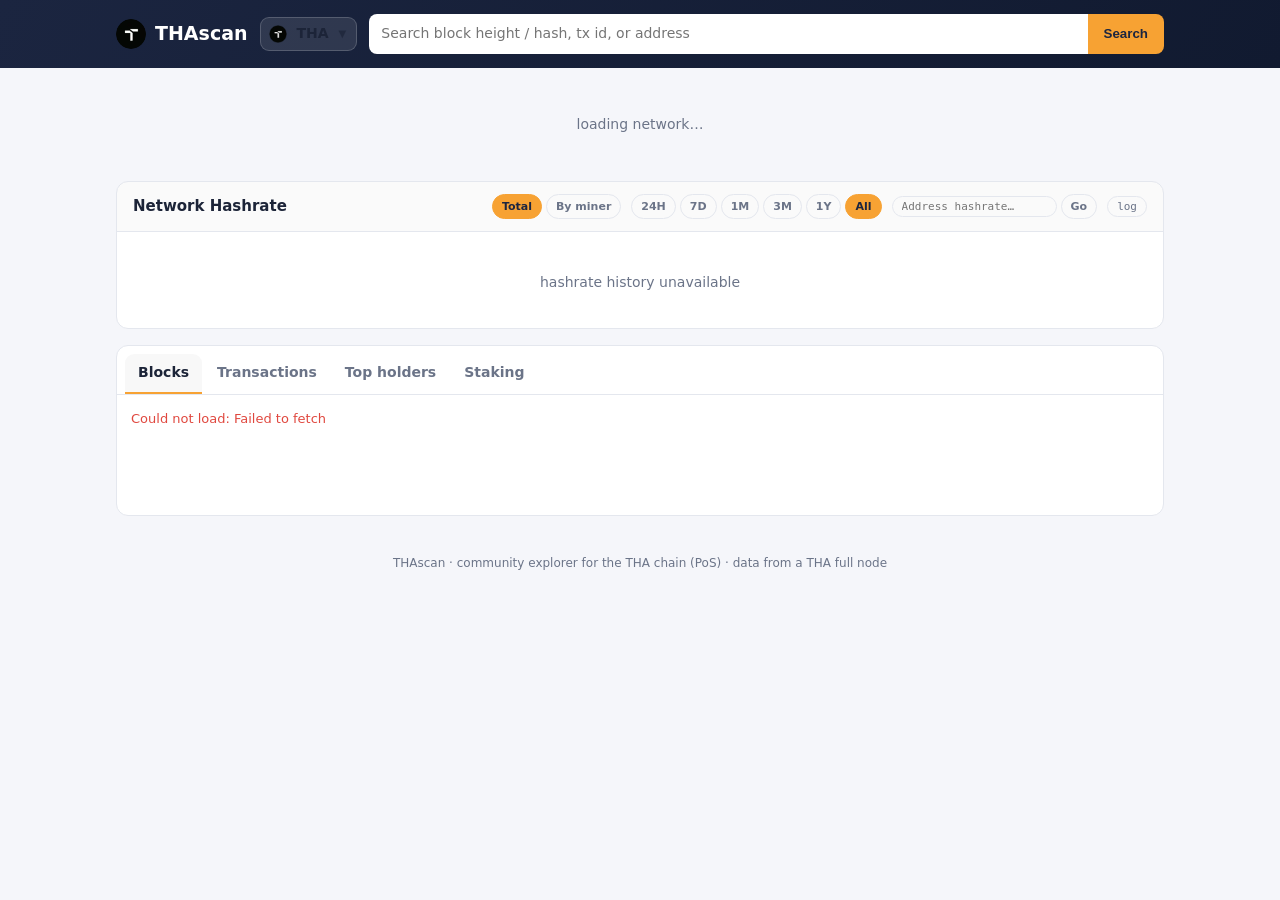
==== commit cabd4505: "Hashrate chart: hourly and daily views, and per-address hashrate search 24H and 7D ranges use hourly" ====
--- a/index.html
+++ b/index.html
@@ -52,6 +52,14 @@
 .ranges button{font:inherit;font-size:11px;font-weight:600;padding:3px 9px;border-radius:20px;cursor:pointer;border:1px solid var(--line);background:transparent;color:var(--muted)}
 .ranges button:hover{color:var(--ink)}
 .ranges button[aria-pressed=true]{background:var(--accent);border-color:var(--accent);color:#1b2540}
+.hraddr{display:flex;gap:4px;align-items:center}
+.hraddr input{font-size:11px;width:15em;padding:3px 9px;border-radius:20px;border:1px solid var(--line);background:transparent;color:var(--ink)}
+.hraddr input:focus{outline:none;border-color:var(--accent)}
+.hraddr button{font:inherit;font-size:11px;font-weight:600;padding:3px 9px;border-radius:20px;cursor:pointer;border:1px solid var(--line);background:transparent;color:var(--muted)}
+.hraddr button:hover{color:var(--ink)}
+.hrnote{font-size:11px;color:var(--muted);padding:0 12px 8px}
+.hrnote b{color:var(--ink)}
+.hrnote a{cursor:pointer;color:var(--accent)}
 .chartbox{position:relative;padding:10px 10px 4px}
 .chartbox svg{display:block;width:100%;height:auto;overflow:visible}
 .chartbox .gl{stroke:var(--line);stroke-width:1}
@@ -121,6 +129,7 @@
       + '<span class="sp"></span>'
       + '<span class="ranges" id="hrmode"><button data-m="total" aria-pressed="true">Total</button><button data-m="miners" aria-pressed="false">By miner</button></span>'
       + '<span class="ranges" id="hrranges"></span>'
+      + '<form id="hraddr" class="hraddr" autocomplete="off"><input id="hraddrq" class="mono" placeholder="Address hashrate…" aria-label="Show one address’s hashrate" spellcheck="false"><button type="submit">Go</button></form>'
       + '<button id="hrscale" class="mono" style="font-size:11px;padding:3px 9px;border-radius:20px;cursor:pointer;border:1px solid var(--line);background:transparent;color:var(--muted)">log</button>'
       + '</h2><div class="chartbox" id="hrbox"><div class="loading">loading hashrate history\u2026</div></div></div>'
       + '<div id="xpanel"></div>';
@@ -154,40 +163,63 @@
 // ---- network hashrate chart ---------------------------------------------
 // Full-chain series from /api/hashrate (fixed-step samples, genesis onward) and
 // per-staker breakdown from /api/hashrate/miners. Inline SVG, no CDN.
-const HR_RANGES=[['1M',30],['3M',90],['1Y',365],['All',0]];
+// Each range picks a resolution: 'hour' = one point per hour (6 blocks),
+// 'day' = one point per day (144 blocks), 'block' = every 250 blocks (whole chain).
+const HR_RANGES=[['24H',1,'hour'],['7D',7,'hour'],['1M',30,'day'],['3M',90,'day'],['1Y',365,'day'],['All',0,'block']];
+const HR_RES_LABEL={hour:'hourly',day:'daily',block:'every 250 blocks'};
 const HR_COLORS=['#f7a233','#4ea1ff','#57c98b','#e0629b','#b98cff','#f2d24b','#41c9c0','#ff8a5c'];
 const HR_TOP=8;
-let _hr={data:null,mdata:{},days:0,log:true,mode:'total',hidden:new Set()};
+let _hr={data:{},mdata:{},days:0,res:'block',log:true,mode:'total',addr:'',hidden:new Set()};
+const hrKey=()=>`${_hr.res}:${_hr.days}:${_hr.mode==='address'?_hr.addr:''}`;
 
 async function initHashrate(){
   const box=document.getElementById('hrbox'); if(!box) return;
   const rg=document.getElementById('hrranges');
-  rg.innerHTML=HR_RANGES.map(([l,d])=>`<button data-d="${d}" aria-pressed="${d===_hr.days}">${l}</button>`).join('');
+  const pressRanges=()=>[...rg.children].forEach(c=>c.setAttribute('aria-pressed',
+    String(Number(c.dataset.d)===_hr.days&&c.dataset.r===_hr.res)));
+  rg.innerHTML=HR_RANGES.map(([l,d,r])=>`<button data-d="${d}" data-r="${r}" title="${HR_RES_LABEL[r]} points">${l}</button>`).join('');
+  pressRanges();
   rg.onclick=e=>{const b=e.target.closest('button'); if(!b)return;
-    _hr.days=Number(b.dataset.d);
-    [...rg.children].forEach(c=>c.setAttribute('aria-pressed',String(Number(c.dataset.d)===_hr.days)));
-    refreshHashrate();};
+    _hr.days=Number(b.dataset.d); _hr.res=b.dataset.r; pressRanges(); refreshHashrate();};
   const md=document.getElementById('hrmode');
+  const pressMode=()=>[...md.children].forEach(c=>c.setAttribute('aria-pressed',String(c.dataset.m===_hr.mode)));
   md.onclick=e=>{const b=e.target.closest('button'); if(!b)return;
-    _hr.mode=b.dataset.m;
-    [...md.children].forEach(c=>c.setAttribute('aria-pressed',String(c.dataset.m===_hr.mode)));
-    refreshHashrate();};
+    _hr.mode=b.dataset.m; pressMode(); refreshHashrate();};
+  const af=document.getElementById('hraddr'), aq=document.getElementById('hraddrq');
+  af.onsubmit=e=>{e.preventDefault();
+    const a=aq.value.trim();
+    if(!a){ _hr.mode='total'; _hr.addr=''; pressMode(); refreshHashrate(); return; }
+    if(!/^[13bc][a-zA-HJ-NP-Z0-9]{20,90}$/.test(a)){ aq.setCustomValidity('Not a THA address'); aq.reportValidity(); return; }
+    aq.setCustomValidity(''); _hr.addr=a; _hr.mode='address'; pressMode(); refreshHashrate();};
+  aq.oninput=()=>aq.setCustomValidity('');
+  _hr.clearAddr=()=>{ aq.value=''; _hr.addr=''; _hr.mode='total'; pressMode(); refreshHashrate(); };
   const sc=document.getElementById('hrscale');
   sc.onclick=()=>{_hr.log=!_hr.log; sc.textContent=_hr.log?'log':'linear'; drawHashrate();};
-  try{
-    const r=await api('/api/hashrate');
-    _hr.data=r.samples||[];
-    if(r.building&&_hr.data.length<50) setTimeout(initHashrate,15000);
-    drawHashrate();
-  }catch(e){ box.innerHTML='<div class="loading">hashrate history unavailable</div>'; }
+  refreshHashrate();
 }
 
 async function refreshHashrate(){
-  const box=document.getElementById('hrbox');
-  if(_hr.mode==='miners' && !_hr.mdata[_hr.days]){
-    box.innerHTML='<div class="loading">loading per-miner history\u2026</div>';
-    try{ _hr.mdata[_hr.days]=await api(`/api/hashrate/miners?top=${HR_TOP}&days=${_hr.days}`); }
-    catch(e){ box.innerHTML='<div class="loading">per-miner history unavailable</div>'; return; }
+  const box=document.getElementById('hrbox'); if(!box) return;
+  const res=_hr.res;
+  if(_hr.mode==='total'){
+    if(!_hr.data[res]){
+      box.innerHTML='<div class="loading">loading hashrate history\u2026</div>';
+      try{ const r=await api(`/api/hashrate?res=${res}`);
+        // an older API ignores ?res and answers with the 250-block series
+        if(r.res&&r.res!==res) throw new Error('resolution not supported');
+        _hr.data[res]=r.samples||[];
+        if(r.building&&_hr.data[res].length<50){ delete _hr.data[res]; setTimeout(refreshHashrate,15000); }
+      }catch(e){ box.innerHTML='<div class="loading">hashrate history unavailable</div>'; return; }
+    }
+  }else{
+    const k=hrKey();
+    if(!_hr.mdata[k]){
+      const who=_hr.mode==='address'?'address':'per-miner';
+      box.innerHTML=`<div class="loading">loading ${who} history\u2026</div>`;
+      const q=_hr.mode==='address'?`address=${encodeURIComponent(_hr.addr)}`:`top=${HR_TOP}`;
+      try{ _hr.mdata[k]=await api(`/api/hashrate/miners?res=${res}&days=${_hr.days}&${q}`); }
+      catch(e){ box.innerHTML=`<div class="loading">${who} history unavailable</div>`; return; }
+    }
   }
   drawHashrate();
 }
@@ -199,17 +231,32 @@
 
 function drawHashrate(){
   const box=document.getElementById('hrbox'); if(!box) return;
-  const miners=_hr.mode==='miners';
-  let base, series=[];
-  if(miners){
-    const m=_hr.mdata[_hr.days]; if(!m||!m.buckets) return;
+  const miners=_hr.mode==='miners', byAddr=_hr.mode==='address';
+  let base, series=[], note='';
+  if(miners||byAddr){
+    const m=_hr.mdata[hrKey()]; if(!m||!m.buckets) return;
     base=m.buckets.map(b=>({time:b.time,height:b.height,hashps:b.hashps}));
-    series=(m.producers||[]).map((p,i)=>({name:p.address,color:HR_COLORS[i%HR_COLORS.length],
-      vals:hrSmooth(p.series,5),blocks:p.blocks}));
-    if(m.others) series.push({name:'others',color:'var(--muted)',vals:hrSmooth(m.others,5),blocks:null});
+    if(byAddr){
+      const p=(m.producers||[])[0];
+      if(!p||!p.blocks){
+        box.innerHTML=`<div class="loading">${esc(short(_hr.addr,12))} produced no blocks in this range · <a id="hrclr">clear</a></div>`;
+        box.querySelector('#hrclr').onclick=()=>_hr.clearAddr();
+        return;
+      }
+      series=[{name:p.address,color:'var(--accent)',vals:hrSmooth(p.series,5),blocks:p.blocks},
+              {name:'network',color:'var(--muted)',vals:base.map(b=>b.hashps)}];
+      const net=base.reduce((s,b)=>s+b.hashps,0), mine=p.series.reduce((s,v)=>s+v,0);
+      note=`<div class="hrnote"><a href="#/address/${encodeURIComponent(p.address)}" class="mono">${esc(short(p.address,12))}</a>`
+        + ` · <b>${p.blocks.toLocaleString()}</b> blocks in this range`
+        + ` · about <b>${net>0?(100*mine/net).toFixed(2):'0'}%</b> of network hashrate`
+        + ` · <a id="hrclr">clear</a></div>`;
+    }else{
+      series=(m.producers||[]).map((p,i)=>({name:p.address,color:HR_COLORS[i%HR_COLORS.length],
+        vals:hrSmooth(p.series,5),blocks:p.blocks}));
+      if(m.others) series.push({name:'others',color:'var(--muted)',vals:hrSmooth(m.others,5),blocks:null});
+    }
   }else{
-    if(!_hr.data) return;
-    let d=_hr.data;
+    let d=_hr.data[_hr.res]; if(!d) return;
     if(_hr.days>0){const cut=Date.now()/1000-_hr.days*86400; d=d.filter(p=>p.time>=cut);}
     base=d.filter(p=>p.hashps>0);
     series=[{name:'network',color:'var(--accent)',vals:base.map(p=>p.hashps),area:true}];
@@ -234,7 +281,12 @@
 
   const ticks=[];for(let k=0;k<=4;k++){const v=y0+(y1-y0)*k/4;
     ticks.push({y:T+(H-T-B)*(1-k/4),v:_hr.log?Math.pow(10,v):v});}
-  const dateLbl=t=>new Date(t*1000).toLocaleDateString(undefined,{month:'short',year:'2-digit'});
+  const short_=_hr.days>0&&_hr.days<=90;
+  const dateLbl=t=>new Date(t*1000).toLocaleString(undefined,_hr.res==='hour'
+    ?{month:'short',day:'numeric',hour:'2-digit',minute:'2-digit'}
+    :short_?{month:'short',day:'numeric',year:'2-digit'}:{month:'short',year:'2-digit'});
+  const tipDate=t=>_hr.res==='block'?new Date(t*1000).toLocaleDateString()
+    :new Date(t*1000).toLocaleString(undefined,{dateStyle:'medium',timeStyle:'short'});
 
   const areaTop=vis[0]&&vis[0].area?`<path class="ar" d="${pathOf(vis[0].vals)} L${xs(base.length-1).toFixed(1)} ${H-B} L${xs(0).toFixed(1)} ${H-B} Z"/>`:'';
 
@@ -251,11 +303,13 @@
     <line class="cur" id="hrcur" x1="0" y1="${T}" x2="0" y2="${H-B}" style="opacity:0"/>
     <rect class="hit" id="hrhit" x="${L}" y="${T}" width="${W-L-R}" height="${H-T-B}"/>
   </svg><div class="tip" id="hrtip"></div>
+  ${note}
   ${miners?`<div class="legend" id="hrleg">${series.map(s=>
     `<span data-n="${esc(s.name)}" class="${_hr.hidden.has(s.name)?'off':''}"><i style="background:${s.color}"></i>${
       s.name==='others'?'others':esc(short(s.name,10))}${s.blocks!=null?` <span class="muted">${s.blocks.toLocaleString()}b</span>`:''}</span>`
     ).join('')}</div>`:''}`;
 
+  if(byAddr) box.querySelector('#hrclr').onclick=()=>_hr.clearAddr();
   if(miners){
     box.querySelector('#hrleg').onclick=e=>{const t=e.target.closest('span[data-n]'); if(!t)return;
       const n=t.dataset.n; _hr.hidden.has(n)?_hr.hidden.delete(n):_hr.hidden.add(n); drawHashrate();};
@@ -269,7 +323,7 @@
     i=Math.max(0,Math.min(base.length-1,i));
     const x=xs(i); cur.setAttribute('x1',x); cur.setAttribute('x2',x); cur.style.opacity=1;
     tip.style.opacity=1; tip.style.left=(x/W*r.width)+'px'; tip.style.top=(ys(vis[0].vals[i]||1)/H*r.height)+'px';
-    tip.innerHTML=`block ${base[i].height.toLocaleString()} · ${new Date(base[i].time*1000).toLocaleDateString()}<br>`
+    tip.innerHTML=`block ${base[i].height.toLocaleString()} · ${tipDate(base[i].time)}<br>`
       + vis.slice(0,6).map(s=>`<span style="color:${s.color}">\u25a0</span> ${
           s.name==='network'?'network':(s.name==='others'?'others':short(s.name,8))}: <b>${
           ExplorerShared.format.hashrate(s.vals[i]||0)}</b>`).join('<br>');
@@ -329,6 +383,7 @@
      <div class="row"><span class="k">Address</span><span class="v mono">${esc(a.address)}</span></div>
      <div class="row"><span class="k">Balance</span><span class="v"><b>${fmt(a.balance)} THA</b></span></div>
      <div class="row"><span class="k">Unspent outputs</span><span class="v">${a.utxoCount.toLocaleString()}</span></div>
+     ${a.blocksProduced!=null?`<div class="row"><span class="k">Blocks produced</span><span class="v">${a.blocksProduced.toLocaleString()}${a.blocksProduced?` · ${fmt(a.producedReward)} THA reward`:''}</span></div>`:''}
     </div></div>
    ${a.utxoCount>a.utxos.length?`<div class="note">Showing the ${a.utxos.length} most recent of ${a.utxoCount.toLocaleString()} UTXOs.</div>`:''}
    <div class="card"><h2>Unspent Outputs</h2><table>
